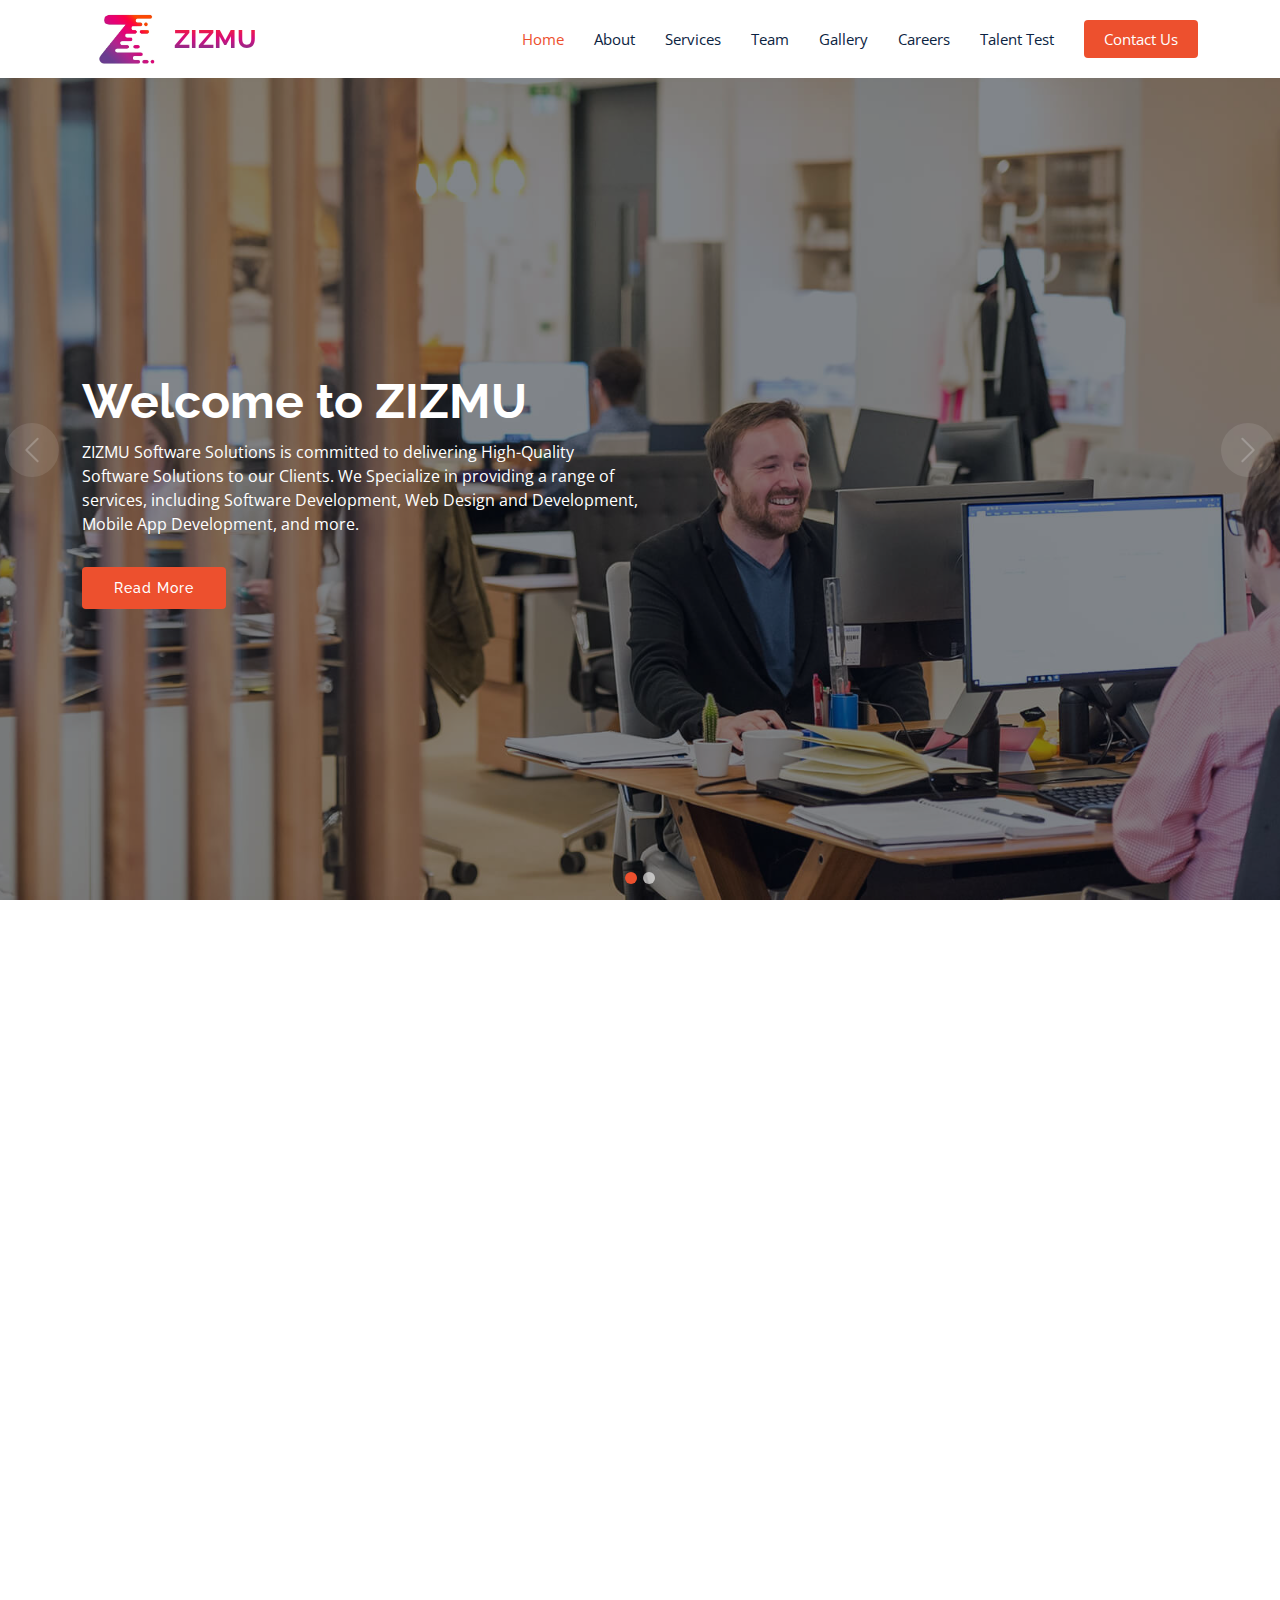
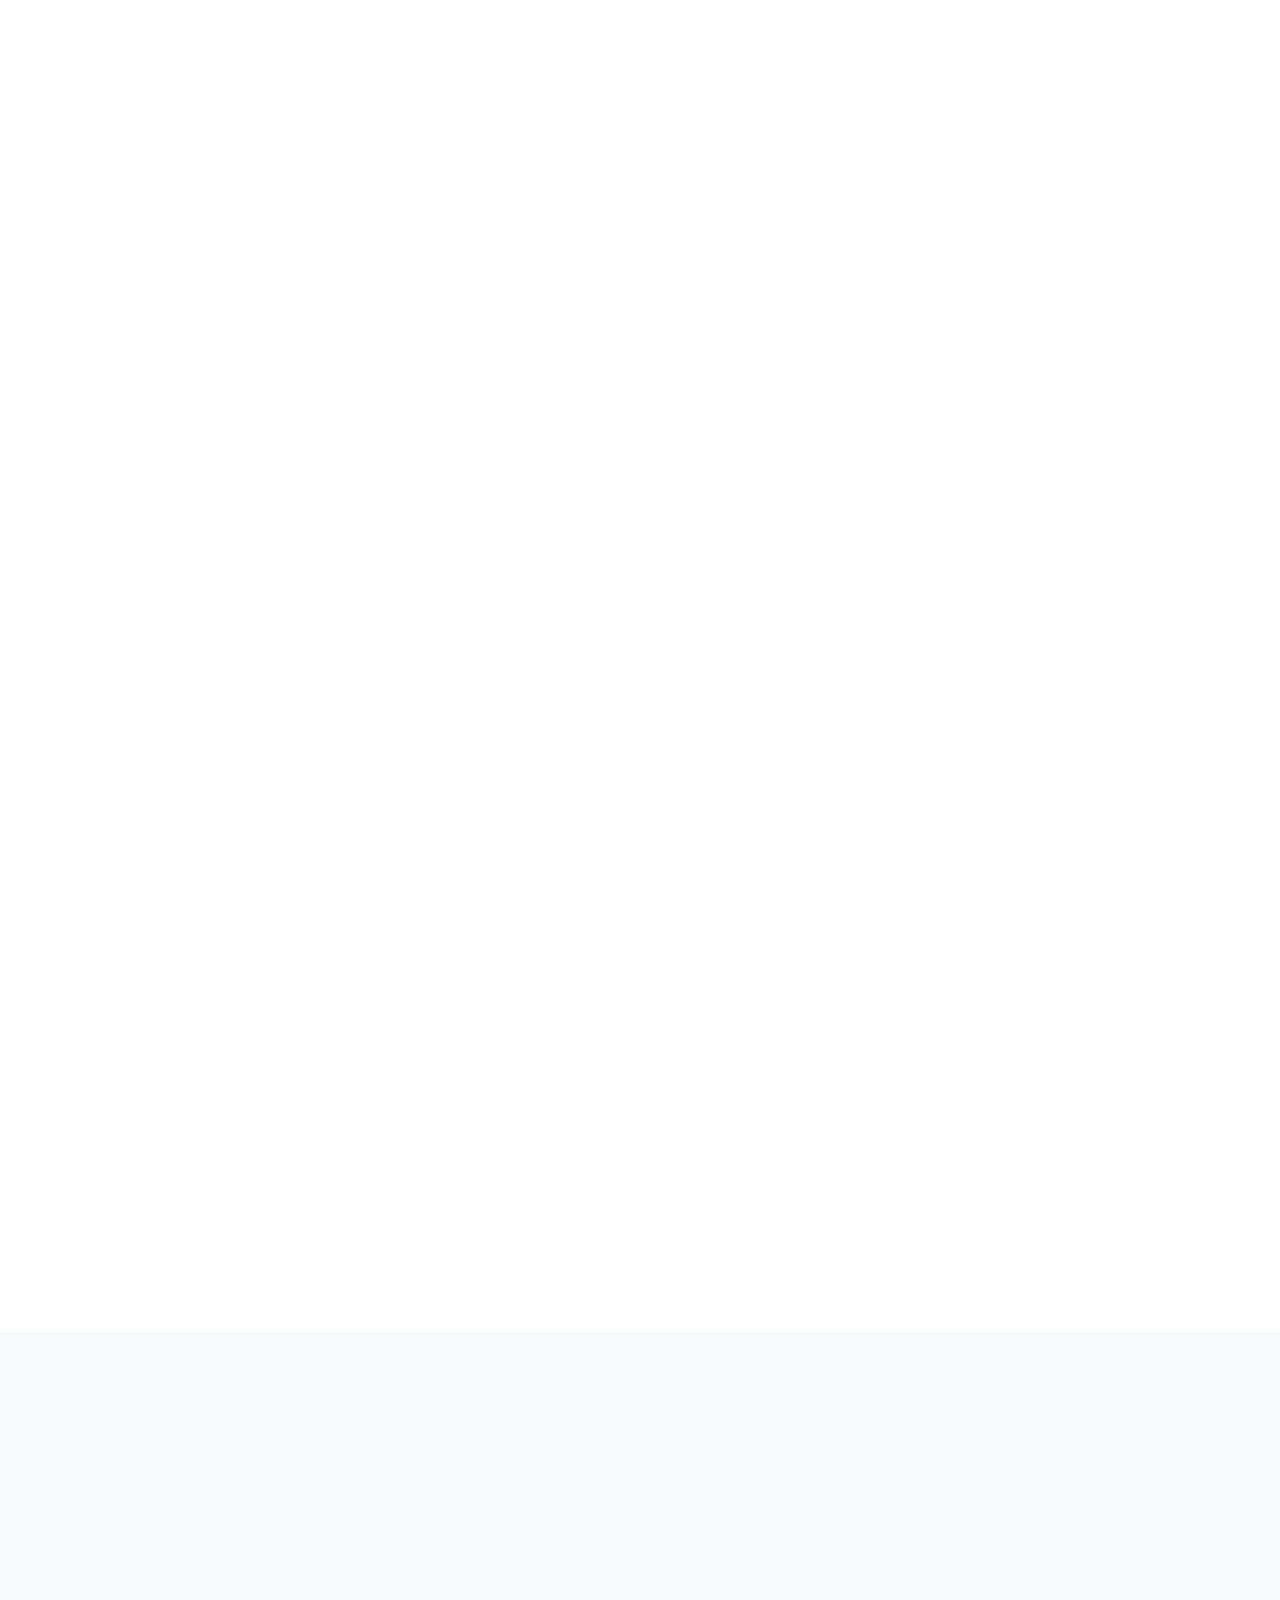
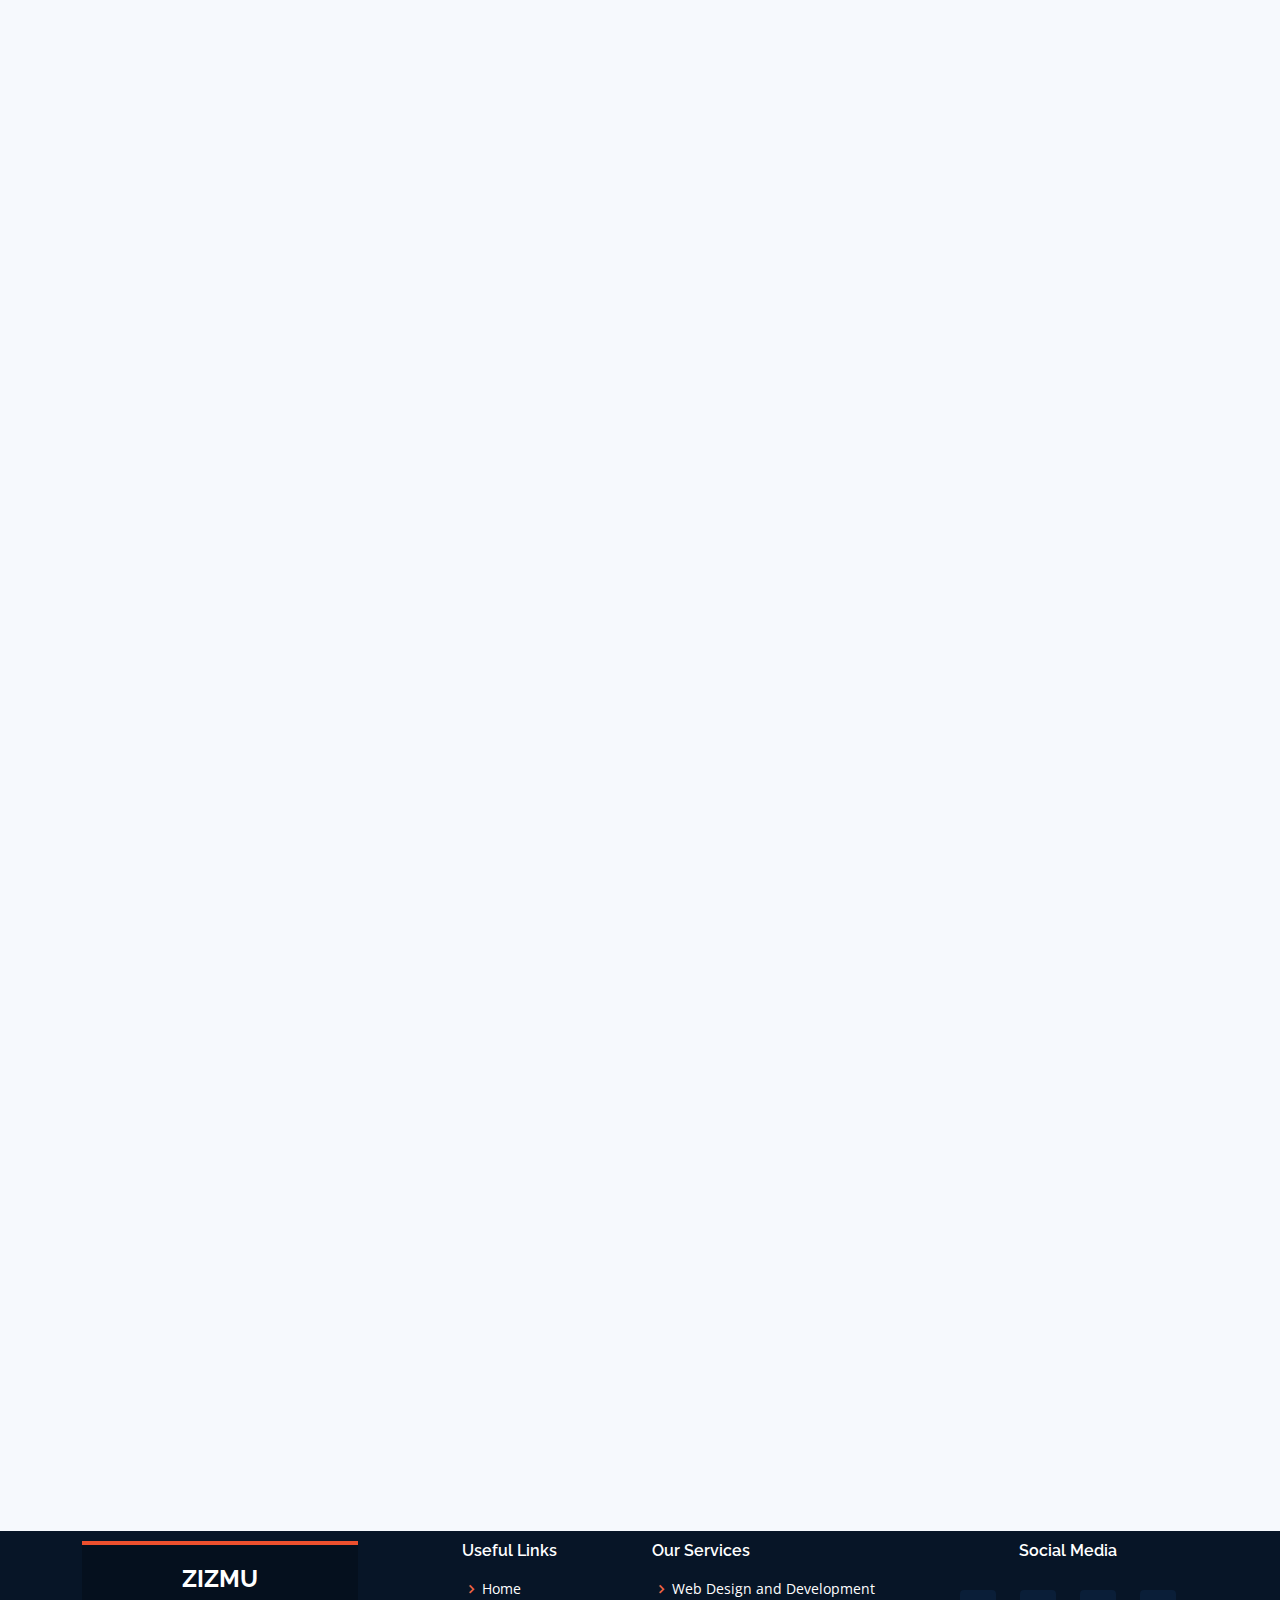
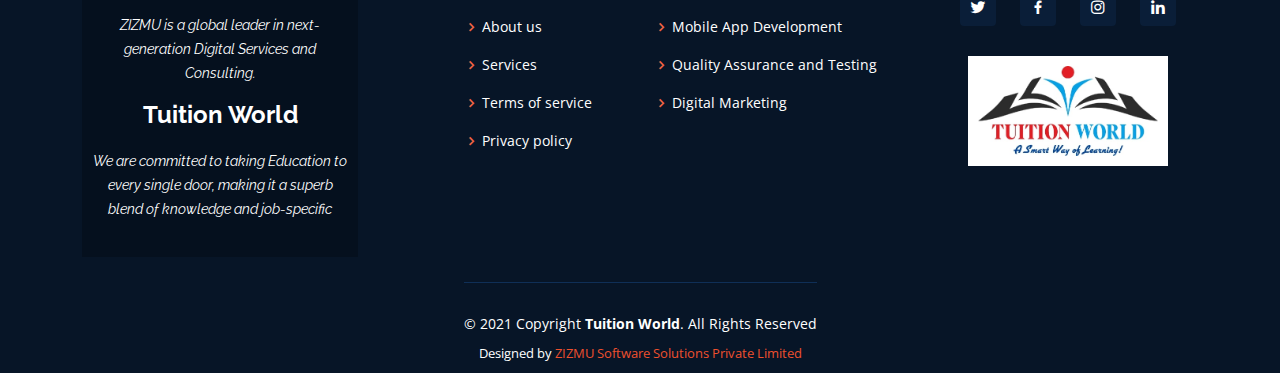
==== index.html @ a9305b0f "zizmu1" ====
<!DOCTYPE html>
<html lang="en">

<head>
  <meta charset="utf-8">
  <meta content="width=device-width, initial-scale=1.0" name="viewport">

  <title>ZIZMU Software Solutions</title>
  <meta content="" name="description">
  <meta content="" name="keywords">

  <!-- Favicons -->
  <link href="assets/img/Logo final.png" rel="icon">
  <link href="assets/img/Logo final.png" rel="apple-touch-icon">

  <!-- Google Fonts -->
  <link href="https://fonts.googleapis.com/css?family=Open+Sans:300,300i,400,400i,600,600i,700,700i|Raleway:300,300i,400,400i,500,500i,600,600i,700,700i|Poppins:300,300i,400,400i,500,500i,600,600i,700,700i" rel="stylesheet">

  <!-- Vendor CSS Files -->
  <link href="assets/vendor/animate.css/animate.min.css" rel="stylesheet">
  <link href="assets/vendor/aos/aos.css" rel="stylesheet">
  <link href="assets/vendor/bootstrap/css/bootstrap.min.css" rel="stylesheet">
  <link href="assets/vendor/bootstrap-icons/bootstrap-icons.css" rel="stylesheet">
  <link href="assets/vendor/boxicons/css/boxicons.min.css" rel="stylesheet">
  <link href="assets/vendor/glightbox/css/glightbox.min.css" rel="stylesheet">
  <link href="assets/vendor/remixicon/remixicon.css" rel="stylesheet">
  <link href="assets/vendor/swiper/swiper-bundle.min.css" rel="stylesheet">

  <!-- Template Main CSS File -->
  <link href="assets/css/style.css" rel="stylesheet">

  <!-- =======================================================
  * Template Name: Multi - v4.10.0
  * Template URL: https://bootstrapmade.com/multi-responsive-bootstrap-template/
  * Author: BootstrapMade.com
  * License: https://bootstrapmade.com/license/
  ======================================================== -->
</head>

<body>

  <!-- ======= Header ======= -->
  <header id="header" class="fixed-top">
    <div class="container d-flex align-items-center justify-content-between">

      <div class="d-flex flex-row align-items-center">
        <a href="index.html" class="logo"><img src="assets/img/Logo final.png" alt="" class="img-fluid"></a>
        <h1 class="logo"><a href="index.html">ZIZMU</a></h1>
      </div>
      <!-- Uncomment below if you prefer to use an image logo -->
      

      <nav id="navbar" class="navbar">
        <ul>
          <li><a class="nav-link scrollto active" href="#hero">Home</a></li>
          <li><a class="nav-link scrollto" href="#about">About</a></li>
          <li><a class="nav-link scrollto" href="#services">Services</a></li>
<!--          <li><a class="nav-link scrollto " href="#portfolio">Portfolio</a></li>-->
          <li><a class="nav-link scrollto" href="#team">Team</a></li>
          <li><a class="nav-link scrollto" href="gallery.html">Gallery</a></li>
          
            <!--commented drop down-->
          <!--<li class="dropdown"><a href="#"><span>Drop Down</span> <i class="bi bi-chevron-down"></i></a>
            <ul>
              <li><a href="#">Drop Down 1</a></li>
              <li class="dropdown"><a href="#"><span>Deep Drop Down</span> <i class="bi bi-chevron-right"></i></a>
                <ul>
                  <li><a href="#">Deep Drop Down 1</a></li>
                  <li><a href="#">Deep Drop Down 2</a></li>
                  <li><a href="#">Deep Drop Down 3</a></li>
                  <li><a href="#">Deep Drop Down 4</a></li>
                  <li><a href="#">Deep Drop Down 5</a></li>
                </ul>
              </li>
              <li><a href="#">Drop Down 2</a></li>
              <li><a href="#">Drop Down 3</a></li>
              <li><a href="#">Drop Down 4</a></li>
            </ul>
          </li>-->
          <li><a class="nav-link scrollto" href="careers.html" >Careers</a></li>
          <li><a class="nav-link scrollto" href="talentTest.html">Talent Test</a></li>
          <!-- <li><a class="nav-link scrollto" href="#contact">Contact</a></li> -->
          <li><a class="getstarted scrollto" href="#contact">Contact Us</a></li>
        </ul>
        <i class="bi bi-list mobile-nav-toggle"></i>
      </nav><!-- .navbar -->
      <!-- <a href="index.html" class="logo"><img src="assets/img/logoTW.png" alt="" class="img-fluid"></a> -->

    </div>
  </header><!-- End Header -->

  <!-- ======= Hero Section ======= -->
  <section id="hero">
    <div id="heroCarousel" data-bs-interval="5000" class="carousel slide carousel-fade" data-bs-ride="carousel">

      <ol class="carousel-indicators" id="hero-carousel-indicators"></ol>

      <div class="carousel-inner" role="listbox">

        <!-- Slide 1 -->
        <div class="carousel-item active" style="background-image: url(assets/img/slide/slide-1.jpg)">
          <div class="carousel-container">
            <div class="container">
              <h2 class="animate__animated animate__fadeInDown">Welcome to <span>ZIZMU</span></h2>
              <p class="animate__animated animate__fadeInUp">ZIZMU Software Solutions is committed to delivering High-Quality Software Solutions to our Clients. We Specialize in providing a range of services, including Software Development, Web Design and Development, Mobile App Development, and more.</p>
              <a href="#about" class="btn-get-started animate__animated animate__fadeInUp scrollto">Read More</a>
            </div>
          </div>
        </div>

        <!-- Slide 2 -->
        <div class="carousel-item" style="background-image: url(assets/img/slide/slide-2.jpg)">
          <div class="carousel-container">
            <div class="container">
              <h2 class="animate__animated animate__fadeInDown">
                Delivering Top-Quality Software Development Services for Your Business Needs</h2>
              <p class="animate__animated animate__fadeInUp">Our Team of Experts is Committed to Delivering Top-Quality Software Development Services that align with your Business Goals and objectives. Whether you need a Mobile app, Web Application, or Enterprise Software, We have the Expertise to deliver the Perfect Solution for your Business. Contact us today to discuss your Project!</p>
              <a href="#about" class="btn-get-started animate__animated animate__fadeInUp scrollto">Read More</a>
            </div>
          </div>
        </div>

        <!--Slide 3 
        <div class="carousel-item" style="background-image: url(assets/img/slide/slide-3.jpg)">
          <div class="carousel-container">
            <div class="container">
              <h2 class="animate__animated animate__fadeInDown">Sequi ea ut et est quaerat</h2>
              <p class="animate__animated animate__fadeInUp">Ut velit est quam dolor ad a aliquid qui aliquid. Sequi ea ut et est quaerat sequi nihil ut aliquam. Occaecati alias dolorem mollitia ut. Similique ea voluptatem. Esse doloremque accusamus repellendus deleniti vel. Minus et tempore modi architecto.</p>
              <a href="#about" class="btn-get-started animate__animated animate__fadeInUp scrollto">Read More</a>
            </div>
          </div>
        </div>-->

      </div>

      <a class="carousel-control-prev" href="#heroCarousel" role="button" data-bs-slide="prev">
        <span class="carousel-control-prev-icon bi bi-chevron-left" aria-hidden="true"></span>
      </a>

      <a class="carousel-control-next" href="#heroCarousel" role="button" data-bs-slide="next">
        <span class="carousel-control-next-icon bi bi-chevron-right" aria-hidden="true"></span>
      </a>

    </div>
  </section><!-- End Hero -->

  <main id="main">

    <!-- ======= About Section ======= -->
    <section id="about" class="about">
      <div class="container" data-aos="fade-up">

        <div class="section-title">
          <h2>About</h2>
          <p>About Us</p>
        </div>

        <div class="row content">
          <div class="col-lg-6">
            <p>
              At ZIZMU Software Solutions, we believe in Transparency and Accountability. We pride ourselves on our ability to communicate effectively with our Clients, Providing regular updates and progress reports throughout the Project lifecycle. 
            </p>
            <ul>
              <li><i class="ri-check-double-line"></i> We are committed to Delivering Projects on time and within Budget while maintaining the highest standards of quality and professionalism.</li>
              <li><i class="ri-check-double-line"></i>Our vision is to become a leading Software Solutions provider, delivering Innovative and Cutting-edge Solutions to clients around the World.</li>
              <li><i class="ri-check-double-line"></i> We are committed to positively impacting the world through our work, and we strive to build long-lasting relationships with our clients based on trust, respect, and mutual benefit.</li>
            </ul>
          </div>
          <div class="col-lg-6 pt-4 pt-lg-0">
            <p>
              As a company, we believe in putting our clients first. We take the time to understand our client's unique needs and goals and work closely with them to Develop Customized Solutions that meet their specific requirements. Our team of experienced Developers and Designers deeply understands the latest technologies and trends, and we are dedicated to staying up-to-date with the latest developments in our Industry.
            </p>
            <!-- <a href="#" class="btn-learn-more">Learn More</a> -->
          </div>
        </div>

      </div>
    </section><!-- End About Section -->

    <!-- ======= Counts Section ======= -->
    <section id="counts" class="counts">
      <div class="container" data-aos="fade-up">

        <div class="row no-gutters">

          <div class="col-lg-3 col-md-6 d-md-flex align-items-md-stretch">
            <div class="count-box">
              <i class="bi bi-emoji-smile"></i>
              <span data-purecounter-start="0" data-purecounter-end="10" data-purecounter-duration="1" class="purecounter"></span>
              <p><strong>Happy Clients</strong> </p>
              <!--<a href="#">Find out more &raquo;</a>-->
            </div>
          </div>

          <div class="col-lg-3 col-md-6 d-md-flex align-items-md-stretch">
            <div class="count-box">
              <i class="bi bi-journal-richtext"></i>
              <span data-purecounter-start="0" data-purecounter-end="20" data-purecounter-duration="1" class="purecounter"></span>
              <p><strong>Projects</strong> </p>
              <!--<a href="#">Find out more &raquo;</a>-->
            </div>
          </div>

          <div class="col-lg-3 col-md-6 d-md-flex align-items-md-stretch">
            <div class="count-box">
              <i class="bi bi-headset"></i>
              <span data-purecounter-start="0" data-purecounter-end="24" data-purecounter-duration="1" class="purecounter"></span>
              <p><strong>Hours Of Support</strong> </p>
              <!--<a href="#">Find out more &raquo;</a>-->
            </div>
          </div>

          <div class="col-lg-3 col-md-6 d-md-flex align-items-md-stretch">
            <div class="count-box">
              <i class="bi bi-people"></i>
              <span data-purecounter-start="0" data-purecounter-end="130" data-purecounter-duration="1" class="purecounter"></span>
              <p><strong>Hard Workers</strong></p>
              <!--<a href="#">Find out more &raquo;</a>-->
            </div>
          </div>

        </div>

      </div>
    </section><!-- End Counts Section -->

    <!-- ======= Why Us Section ======= -->
    <section id="why-us" class="why-us section-bg">
      <div class="container-fluid" data-aos="fade-up">

        <!--<div class="row">

          <div class="col-lg-5 align-items-stretch video-box" style='background-image: url("assets/img/why-us.jpg");' data-aos="zoom-in" data-aos-delay="100">
            <a href="https://www.youtube.com/watch?v=jDDaplaOz7Q" class="venobox play-btn mb-4" data-vbtype="video" data-autoplay="true"></a>
          </div>

          <div class="col-lg-7 d-flex flex-column justify-content-center align-items-stretch">

            <div class="content">
              <h3>Eum ipsam laborum deleniti <strong>velit pariatur architecto</strong></h3>
              <p>
                Lorem ipsum dolor sit amet, consectetur adipiscing elit, sed do eiusmod tempor incididunt ut labore et dolore magna aliqua. Duis aute irure dolor in reprehenderit
              </p>
            </div>

            <div class="accordion-list">
              <ul>
                <li>
                  <a data-bs-toggle="collapse" class="collapse" data-bs-target="#accordion-list-1"><span>01</span> Non consectetur a erat nam at lectus urna duis? <i class="bx bx-chevron-down icon-show"></i><i class="bx bx-chevron-up icon-close"></i></a>
                  <div id="accordion-list-1" class="collapse show" data-bs-parent=".accordion-list">
                    <p>
                      Feugiat pretium nibh ipsum consequat. Tempus iaculis urna id volutpat lacus laoreet non curabitur gravida. Venenatis lectus magna fringilla urna porttitor rhoncus dolor purus non.
                    </p>
                  </div>
                </li>

                <li>
                  <a data-bs-toggle="collapse" data-bs-target="#accordion-list-2" class="collapsed"><span>02</span> Feugiat scelerisque varius morbi enim nunc? <i class="bx bx-chevron-down icon-show"></i><i class="bx bx-chevron-up icon-close"></i></a>
                  <div id="accordion-list-2" class="collapse" data-bs-parent=".accordion-list">
                    <p>
                      Dolor sit amet consectetur adipiscing elit pellentesque habitant morbi. Id interdum velit laoreet id donec ultrices. Fringilla phasellus faucibus scelerisque eleifend donec pretium. Est pellentesque elit ullamcorper dignissim. Mauris ultrices eros in cursus turpis massa tincidunt dui.
                    </p>
                  </div>
                </li>

                <li>
                  <a data-bs-toggle="collapse" data-bs-target="#accordion-list-3" class="collapsed"><span>03</span> Dolor sit amet consectetur adipiscing elit? <i class="bx bx-chevron-down icon-show"></i><i class="bx bx-chevron-up icon-close"></i></a>
                  <div id="accordion-list-3" class="collapse" data-bs-parent=".accordion-list">
                    <p>
                      Eleifend mi in nulla posuere sollicitudin aliquam ultrices sagittis orci. Faucibus pulvinar elementum integer enim. Sem nulla pharetra diam sit amet nisl suscipit. Rutrum tellus pellentesque eu tincidunt. Lectus urna duis convallis convallis tellus. Urna molestie at elementum eu facilisis sed odio morbi quis
                    </p>
                  </div>
                </li>

              </ul>
            </div>

          </div>

        </div>-->

      </div>
    </section><!-- End Why Us Section -->

    <!-- ======= Services Section ======= -->
    <section id="services" class="services">
      <div class="container" data-aos="fade-up">

        <div class="section-title">
          <h2>Services</h2>
          <p>Check our Services</p>
        </div>

        <div class="row">
          <div class="col-lg-4 col-md-6 d-flex align-items-stretch" data-aos="zoom-in" data-aos-delay="100">
            <div class="icon-box">
              <div class="icon"><i class="bx bxl-dribbble"></i></div>
              <h4><a href="">Software Development</a></h4>
              <p>We specialize in Developing custom Software Solutions that meet the unique needs of our clients. Our team of experienced Developers has a deep understanding of the latest technologies and trends, and we are dedicated to delivering solutions that are innovative, scalable, and secure.</p>
            </div>
          </div>

          <div class="col-lg-4 col-md-6 d-flex align-items-stretch mt-4 mt-md-0" data-aos="zoom-in" data-aos-delay="200">
            <div class="icon-box">
              <div class="icon"><i class="bx bx-file"></i></div>
              <h4><a href="">Web Design and Development</a></h4>
              <p>We offer a range of Web Design and Development services to help our clients create an effective online presence. From Designing and Developing responsive websites to creating customized Web applications, we have the expertise and experience to deliver high-quality solutions.</p>
            </div>
          </div>

          <div class="col-lg-4 col-md-6 d-flex align-items-stretch mt-4 mt-lg-0" data-aos="zoom-in" data-aos-delay="300">
            <div class="icon-box">
              <div class="icon"><i class="bx bx-tachometer"></i></div>
              <h4><a href="">Mobile App Development</a></h4>
              <p>We Develop Mobile Apps for iOS and Android platforms, helping our clients reach their customers on the go. Our team deeply understands Mobile App Design and Development, and we use the latest tools and technologies to deliver high-quality solutions.</p>
            </div>
          </div>

          <div class="col-lg-4 col-md-6 d-flex align-items-stretch mt-4" data-aos="zoom-in" data-aos-delay="100">
            <div class="icon-box">
              <div class="icon"><i class="bx bx-world"></i></div>
              <h4><a href="">Quality Assurance and Testing</a></h4>
              <p>We offer a range of Quality Assurance and Testing services to ensure that our client's Software Solutions are of the highest quality. Our team of QA professionals has a deep understanding of Industry standards and best practices, and we use the latest tools and technologies to deliver reliable and effective Testing services.</p>
            </div>
          </div>

          <div class="col-lg-4 col-md-6 d-flex align-items-stretch mt-4" data-aos="zoom-in" data-aos-delay="200">
            <div class="icon-box">
              <div class="icon"><i class="bx bx-slideshow"></i></div>
              <h4><a href="">Maintenance and Support</a></h4>
              <p>We provide ongoing Maintenance and Support Services to ensure that our client's Software Solutions remain up-to-date and secure. We offer a range of Maintenance and Support packages to meet the unique needs of our clients, and we are dedicated to providing responsive and effective support.</p>
            </div>
          </div>

          <div class="col-lg-4 col-md-6 d-flex align-items-stretch mt-4" data-aos="zoom-in" data-aos-delay="300">
            <div class="icon-box">
              <div class="icon"><i class="bx bx-arch"></i></div>
              <h4><a href="">Digital Marketing</a></h4>
              <p>We provide a range of Digital Marketing Services, including search engine optimization (SEO), Social Media Marketing, and Email Marketing. Our team deeply understands the latest Digital Marketing trends and best practices, and we help our clients build a strong online presence and effectively reach their target audience.</p>
            </div>
          </div>

        </div>

      </div>
    </section><!-- End Services Section -->

    <!-- ======= Testimonials Section ======= -->
    <section id="testimonials" class="testimonials section-bg">
      <div class="container" data-aos="fade-up">

        <div class="section-title">
          <h2>Testimonials</h2>
          <p>Testimonials</p>
        </div>

        <div class="testimonials-slider swiper" data-aos="fade-up" data-aos-delay="100">
          <div class="swiper-wrapper">

            <div class="swiper-slide">
              <div class="testimonial-wrap">
                <div class="testimonial-item">
                  <img src="assets/img/avtarrrEmpty.jpg" class="testimonial-img" alt="">
                  <h3>Josef</h3>
                  <h4>Ceo &amp; Founder</h4>
                  <p>
                    <i class="bx bxs-quote-alt-left quote-icon-left"></i>
                    ZIZMU Software Solutions has been an excellent partner in Developing our e-commerce website. Their team was highly responsive and communicative throughout the project, and they delivered a solution that met all of our requirements. We are very pleased with the quality of their work and the level of professionalism they demonstrated
                    <i class="bx bxs-quote-alt-right quote-icon-right"></i>
                  </p>
                </div>
              </div>
            </div><!-- End testimonial item -->

            <div class="swiper-slide">
              <div class="testimonial-wrap">
                <div class="testimonial-item">
                  <img src="assets/img/avtarrrEmpty.jpg" class="testimonial-img" alt="">
                  <h3>Hari Krishna</h3>
                  <h4>Designer</h4>
                  <p>
                    <i class="bx bxs-quote-alt-left quote-icon-left"></i>
                    "The team at ZIZMU Software Solutions is highly knowledgeable and professional. They were able to quickly understand our unique needs and requirements, and they delivered a customized Software Solution that exceeded our expectations. We are very satisfied with their work and look forward to continuing our partnership with them."
                    <i class="bx bxs-quote-alt-right quote-icon-right"></i>
                  </p>
                </div>
              </div>
            </div><!-- End testimonial item -->

            <div class="swiper-slide">
              <div class="testimonial-wrap">
                <div class="testimonial-item">
                  <img src="assets/img/avtarLady.jpg" class="testimonial-img" alt="">
                  <h3>Poojitha</h3>
                  <h4>Store Owner</h4>
                  <p>
                    <i class="bx bxs-quote-alt-left quote-icon-left"></i>
                    ZIZMU Software Solutions provided us with exceptional Web Development Services. Their team was highly skilled and dedicated to delivering a high-quality solution. They went above and beyond to ensure that our website was responsive, user-friendly, and met all of our requirements. We highly recommend their services.
                    <i class="bx bxs-quote-alt-right quote-icon-right"></i>
                  </p>
                </div>
              </div>
            </div><!-- End testimonial item -->

            <div class="swiper-slide">
              <div class="testimonial-wrap">
                <div class="testimonial-item">
                  <img src="assets/img/avtarrrEmpty.jpg" class="testimonial-img" alt="">
                  <h3>Akash Reddy</h3>
                  <h4>Freelancer</h4>
                  <p>
                    <i class="bx bxs-quote-alt-left quote-icon-left"></i>
                    ZIZMU Software Solutions has been our go-to partner for Software Development for several years. They have a deep understanding of the latest Technologies and trends, and their team is always able to deliver solutions that are Innovative and effective. We highly recommend their services.
                    <i class="bx bxs-quote-alt-right quote-icon-right"></i>
                  </p>
                </div>
              </div>
            </div><!-- End testimonial item -->

            <div class="swiper-slide">
              <div class="testimonial-wrap">
                <div class="testimonial-item">
                  <img src="assets/img/avtarLady.jpg" class="testimonial-img" alt="">
                  <h3>Mounika</h3>
                  <h4>Entrepreneur</h4>
                  <p>
                    <i class="bx bxs-quote-alt-left quote-icon-left"></i>
                    "We hired ZIZMU Software Solutions to Develop a custom Mobile Application for our business, and we were extremely impressed with their work. Their team was highly skilled and knowledgeable, and they delivered a solution that met all of our needs. We highly recommend their services." 
                    <i class="bx bxs-quote-alt-right quote-icon-right"></i>
                  </p>
                </div>
              </div>
            </div><!-- End testimonial item -->

          </div>
          <div class="swiper-pagination"></div>
        </div>

      </div>
    </section><!-- End Testimonials Section -->

    

    <!-- ======= Portfolio Section ======= -->
   <!-- <section id="portfolio" class="portfolio">
      <div class="container" data-aos="fade-up">

        <div class="section-title">
          <h2>Portfolio</h2>
          <p>Check our Portfolio</p>
        </div>

        <div class="row" data-aos="fade-up" data-aos-delay="100">
          <div class="col-lg-12 d-flex justify-content-center">
            <ul id="portfolio-flters">
              <li data-filter="*" class="filter-active">All</li>
              <li data-filter=".filter-app">App</li>
              <li data-filter=".filter-card">Card</li>
              <li data-filter=".filter-web">Web</li>
            </ul>
          </div>
        </div>

        <div class="row portfolio-container" data-aos="fade-up" data-aos-delay="200">

          <div class="col-lg-4 col-md-6 portfolio-item filter-app">
            <img src="assets/img/portfolio/portfolio-1.jpg" class="img-fluid" alt="">
            <div class="portfolio-info">
              <h4>App 1</h4>
              <p>App</p>
              <a href="assets/img/portfolio/portfolio-1.jpg" data-gallery="portfolioGallery" class="portfolio-lightbox preview-link" title="App 1"><i class="bx bx-plus"></i></a>
              <a href="portfolio-details.html" class="details-link" title="More Details"><i class="bx bx-link"></i></a>
            </div>
          </div>

          <div class="col-lg-4 col-md-6 portfolio-item filter-web">
            <img src="assets/img/portfolio/portfolio-2.jpg" class="img-fluid" alt="">
            <div class="portfolio-info">
              <h4>Web 3</h4>
              <p>Web</p>
              <a href="assets/img/portfolio/portfolio-2.jpg" data-gallery="portfolioGallery" class="portfolio-lightbox preview-link" title="Web 3"><i class="bx bx-plus"></i></a>
              <a href="portfolio-details.html" class="details-link" title="More Details"><i class="bx bx-link"></i></a>
            </div>
          </div>

          <div class="col-lg-4 col-md-6 portfolio-item filter-app">
            <img src="assets/img/portfolio/portfolio-3.jpg" class="img-fluid" alt="">
            <div class="portfolio-info">
              <h4>App 2</h4>
              <p>App</p>
              <a href="assets/img/portfolio/portfolio-3.jpg" data-gallery="portfolioGallery" class="portfolio-lightbox preview-link" title="App 2"><i class="bx bx-plus"></i></a>
              <a href="portfolio-details.html" class="details-link" title="More Details"><i class="bx bx-link"></i></a>
            </div>
          </div>

          <div class="col-lg-4 col-md-6 portfolio-item filter-card">
            <img src="assets/img/portfolio/portfolio-4.jpg" class="img-fluid" alt="">
            <div class="portfolio-info">
              <h4>Card 2</h4>
              <p>Card</p>
              <a href="assets/img/portfolio/portfolio-4.jpg" data-gallery="portfolioGallery" class="portfolio-lightbox preview-link" title="Card 2"><i class="bx bx-plus"></i></a>
              <a href="portfolio-details.html" class="details-link" title="More Details"><i class="bx bx-link"></i></a>
            </div>
          </div>

          <div class="col-lg-4 col-md-6 portfolio-item filter-web">
            <img src="assets/img/portfolio/portfolio-5.jpg" class="img-fluid" alt="">
            <div class="portfolio-info">
              <h4>Web 2</h4>
              <p>Web</p>
              <a href="assets/img/portfolio/portfolio-5.jpg" data-gallery="portfolioGallery" class="portfolio-lightbox preview-link" title="Web 2"><i class="bx bx-plus"></i></a>
              <a href="portfolio-details.html" class="details-link" title="More Details"><i class="bx bx-link"></i></a>
            </div>
          </div>

          <div class="col-lg-4 col-md-6 portfolio-item filter-app">
            <img src="assets/img/portfolio/portfolio-6.jpg" class="img-fluid" alt="">
            <div class="portfolio-info">
              <h4>App 3</h4>
              <p>App</p>
              <a href="assets/img/portfolio/portfolio-6.jpg" data-gallery="portfolioGallery" class="portfolio-lightbox preview-link" title="App 3"><i class="bx bx-plus"></i></a>
              <a href="portfolio-details.html" class="details-link" title="More Details"><i class="bx bx-link"></i></a>
            </div>
          </div>

          <div class="col-lg-4 col-md-6 portfolio-item filter-card">
            <img src="assets/img/portfolio/portfolio-7.jpg" class="img-fluid" alt="">
            <div class="portfolio-info">
              <h4>Card 1</h4>
              <p>Card</p>
              <a href="assets/img/portfolio/portfolio-7.jpg" data-gallery="portfolioGallery" class="portfolio-lightbox preview-link" title="Card 1"><i class="bx bx-plus"></i></a>
              <a href="portfolio-details.html" class="details-link" title="More Details"><i class="bx bx-link"></i></a>
            </div>
          </div>

          <div class="col-lg-4 col-md-6 portfolio-item filter-card">
            <img src="assets/img/portfolio/portfolio-8.jpg" class="img-fluid" alt="">
            <div class="portfolio-info">
              <h4>Card 3</h4>
              <p>Card</p>
              <a href="assets/img/portfolio/portfolio-8.jpg" data-gallery="portfolioGallery" class="portfolio-lightbox preview-link" title="Card 3"><i class="bx bx-plus"></i></a>
              <a href="portfolio-details.html" class="details-link" title="More Details"><i class="bx bx-link"></i></a>
            </div>
          </div>

          <div class="col-lg-4 col-md-6 portfolio-item filter-web">
            <img src="assets/img/portfolio/portfolio-9.jpg" class="img-fluid" alt="">
            <div class="portfolio-info">
              <h4>Web 3</h4>
              <p>Web</p>
              <a href="assets/img/portfolio/portfolio-9.jpg" data-gallery="portfolioGallery" class="portfolio-lightbox preview-link" title="Web 3"><i class="bx bx-plus"></i></a>
              <a href="portfolio-details.html" class="details-link" title="More Details"><i class="bx bx-link"></i></a>
            </div>
          </div>

        </div>

      </div>
    </section> -->
    <!-- End Portfolio Section -->

    <!-- ======= Team Section ======= -->
    <section id="team" class="team section-bg">
      <div class="container" data-aos="fade-up">

        <div class="section-title">
          <h2>Team</h2>
          <p>Check our Team</p>
        </div>

        <div class="d-flex flex-row justify-content-around">

          <div class="col-xl-3 col-lg-4 col-md-6">
            <div class="member" data-aos="zoom-in" data-aos-delay="100">
              <img src="assets/img/raj .jpg" class="img-fluid" alt="">
              <div class="member-info">
                <div class="member-info-content">
                  <h4>Bhagyaraj Daroju</h4>
                  <span>Chief Executive Officer</span>
                </div>
                <div class="social">
                  <a href=""><i class="bi bi-twitter"></i></a>
                  <a href=""><i class="bi bi-facebook"></i></a>
                  <a href=""><i class="bi bi-instagram"></i></a>
                  <a href=""><i class="bi bi-linkedin"></i></a>
                </div>
              </div>
            </div>
          </div>

          <div class="col-xl-3 col-lg-4 col-md-6" data-wow-delay="0.1s">
            <div class="member" data-aos="zoom-in" data-aos-delay="200">
              <img src="assets/img/krishnaja.jpg" class="img-fluid" alt="">
              <div class="member-info">
                <div class="member-info-content">
                  <h4>krishnaja</h4>
                  <span>Human Resource</span>
                </div>
                <div class="social">
                  <a href=""><i class="bi bi-twitter"></i></a>
                  <a href=""><i class="bi bi-facebook"></i></a>
                  <a href=""><i class="bi bi-instagram"></i></a>
                  <a href=""><i class="bi bi-linkedin"></i></a>
                </div>
              </div>
            </div>
          </div>

          <!-- <div class="col-xl-3 col-lg-4 col-md-6" data-wow-delay="0.2s">
            <div class="member" data-aos="zoom-in" data-aos-delay="300">
              <img src="assets/img/Lakpathi_515x519.jpg" class="img-fluid" alt="">
              <div class="member-info">
                <div class="member-info-content">
                  <h4>Lakpathi Banothu</h4>
                  <span>CTO</span>
                </div>
                <div class="social">
                  <a href=""><i class="bi bi-twitter"></i></a>
                  <a href=""><i class="bi bi-facebook"></i></a>
                  <a href=""><i class="bi bi-instagram"></i></a>
                  <a href=""><i class="bi bi-linkedin"></i></a>
                </div>
              </div>
            </div>
          </div>

          <div class="col-xl-3 col-lg-4 col-md-6" data-wow-delay="0.3s">
            <div class="member" data-aos="zoom-in" data-aos-delay="400">
              <img src="assets/img/SaiKiran3.jpg" class="img-fluid" alt="">
              <div class="member-info">
                <div class="member-info-content">
                  <h4>T. Sai Kiran</h4>
                  <span>Marketing</span>
                </div>
                <div class="social">
                  <a href=""><i class="bi bi-twitter"></i></a>
                  <a href=""><i class="bi bi-facebook"></i></a>
                  <a href=""><i class="bi bi-instagram"></i></a>
                  <a href=""><i class="bi bi-linkedin"></i></a>
                </div>
              </div>
            </div>
          </div> -->

        </div>

      </div>
    </section><!-- End Team Section -->

    <!-- ======= Careers Section ======= -->

    
    <!--<section id="pricing" class="pricing">
      <div class="container" data-aos="fade-up">

        <div class="section-title">
          <h2>Pricing</h2>
          <p>Our Competing Prices</p>
        </div>

        <div class="row align-items-center">

          <div class="col-lg-4">
            <div class="box" data-aos="zoom-in" data-aos-delay="100">
              <h3>Free</h3>
              <h4>$0<span>per month</span></h4>
              <ul>
                <li><i class="bx bx-check"></i> Quam adipiscing vitae proin</li>
                <li><i class="bx bx-check"></i> Nec feugiat nisl pretium</li>
                <li><i class="bx bx-check"></i> Nulla at volutpat diam uteera</li>
                <li class="na"><i class="bx bx-x"></i> <span>Pharetra massa massa ultricies</span></li>
                <li class="na"><i class="bx bx-x"></i> <span>Massa ultricies mi quis hendrerit</span></li>
              </ul>
              <a href="#" class="get-started-btn">Get Started</a>
            </div>
          </div>

          <div class="col-lg-4">
            <div class="box featured" data-aos="zoom-in" data-aos-delay="100">
              <h3>Business</h3>
              <h4>$29<span>per month</span></h4>
              <ul>
                <li><i class="bx bx-check"></i> Quam adipiscing vitae proin</li>
                <li><i class="bx bx-check"></i> Nec feugiat nisl pretium</li>
                <li><i class="bx bx-check"></i> Nulla at volutpat diam uteera</li>
                <li><i class="bx bx-check"></i> Pharetra massa massa ultricies</li>
                <li><i class="bx bx-check"></i> Massa ultricies mi quis hendrerit</li>
              </ul>
              <a href="#" class="get-started-btn">Get Started</a>
            </div>
          </div>

          <div class="col-lg-4">
            <div class="box" data-aos="zoom-in" data-aos-delay="100">
              <h3>Developer</h3>
              <h4>$49<span>per month</span></h4>
              <ul>
                <li><i class="bx bx-check"></i> Quam adipiscing vitae proin</li>
                <li><i class="bx bx-check"></i> Nec feugiat nisl pretium</li>
                <li><i class="bx bx-check"></i> Nulla at volutpat diam uteera</li>
                <li><i class="bx bx-check"></i> Pharetra massa massa ultricies</li>
                <li><i class="bx bx-check"></i> Massa ultricies mi quis hendrerit</li>
              </ul>
              <a href="#" class="get-started-btn">Get Started</a>
            </div>
          </div>

        </div>

      </div>
    </section> End Pricing Section -->

    <!-- ======= Frequently Asked Questions Section ======= -->
    <!--<section id="faq" class="faq">
      <div class="container" data-aos="fade-up">

        <div class="section-title">
          <h2>F.A.Q</h2>
          <p>Frequently Asked Questions</p>
        </div>

        <div class="row faq-item d-flex align-items-stretch" data-aos="fade-up" data-aos-delay="100">
          <div class="col-lg-5">
            <i class="bx bx-help-circle"></i>
            <h4>Non consectetur a erat nam at lectus urna duis?</h4>
          </div>
          <div class="col-lg-7">
            <p>
              Feugiat pretium nibh ipsum consequat. Tempus iaculis urna id volutpat lacus laoreet non curabitur gravida. Venenatis lectus magna fringilla urna porttitor rhoncus dolor purus non.
            </p>
          </div>
        </div><!-- End F.A.Q Item-->

        <!--<div class="row faq-item d-flex align-items-stretch" data-aos="fade-up" data-aos-delay="200">
          <div class="col-lg-5">
            <i class="bx bx-help-circle"></i>
            <h4>Feugiat scelerisque varius morbi enim nunc faucibus a pellentesque?</h4>
          </div>
          <div class="col-lg-7">
            <p>
              Dolor sit amet consectetur adipiscing elit pellentesque habitant morbi. Id interdum velit laoreet id donec ultrices. Fringilla phasellus faucibus scelerisque eleifend donec pretium. Est pellentesque elit ullamcorper dignissim.
            </p>
          </div>
        </div><!-- End F.A.Q Item-->

        <!--<div class="row faq-item d-flex align-items-stretch" data-aos="fade-up" data-aos-delay="300">
          <div class="col-lg-5">
            <i class="bx bx-help-circle"></i>
            <h4>Dolor sit amet consectetur adipiscing elit pellentesque habitant morbi?</h4>
          </div>
          <div class="col-lg-7">
            <p>
              Eleifend mi in nulla posuere sollicitudin aliquam ultrices sagittis orci. Faucibus pulvinar elementum integer enim. Sem nulla pharetra diam sit amet nisl suscipit. Rutrum tellus pellentesque eu tincidunt. Lectus urna duis convallis convallis tellus.
            </p>
          </div>
        </div><!-- End F.A.Q Item-->

        <!--<div class="row faq-item d-flex align-items-stretch" data-aos="fade-up" data-aos-delay="400">
          <div class="col-lg-5">
            <i class="bx bx-help-circle"></i>
            <h4>Ac odio tempor orci dapibus. Aliquam eleifend mi in nulla?</h4>
          </div>
          <div class="col-lg-7">
            <p>
              Aperiam itaque sit optio et deleniti eos nihil quidem cumque. Voluptas dolorum accusantium sunt sit enim. Provident consequuntur quam aut reiciendis qui rerum dolorem sit odio. Repellat assumenda soluta sunt pariatur error doloribus fuga.
            </p>
          </div>
        </div><!-- End F.A.Q Item-->

        <!--<div class="row faq-item d-flex align-items-stretch" data-aos="fade-up" data-aos-delay="500">
          <div class="col-lg-5">
            <i class="bx bx-help-circle"></i>
            <h4>Tempus quam pellentesque nec nam aliquam sem et tortor consequat?</h4>
          </div>
          <div class="col-lg-7">
            <p>
              Molestie a iaculis at erat pellentesque adipiscing commodo. Dignissim suspendisse in est ante in. Nunc vel risus commodo viverra maecenas accumsan. Sit amet nisl suscipit adipiscing bibendum est. Purus gravida quis blandit turpis cursus in
            </p>
          </div>
        </div><!-- End F.A.Q Item-->

      </div>
    </section><!-- End Frequently Asked Questions Section -->

    <!-- ======= Contact Section ======= -->
    <section id="contact" class="contact section-bg">
      <div class="container" data-aos="fade-up">

        <div class="section-title">
          <h2>Contact</h2>
          <p>Contact Us</p>
        </div>

        <div class="row">

          <div class="col-lg-6">

            <div class="row">
              <div class="col-md-12">
                <div class="info-box">
                  <a href="https://goo.gl/maps/AcTn9wXGdtEPEQrJA" target="_blank"><i class="bx bx-map"></i></a>
                  <h3>Our Address</h3>
                  <p> FK Group of Companies , Plot no:27,Rao & Raju Colony,Opp Park Hayath Hotel Lane, Venkat Nagar,Road no:2 Banjara Hills,Hyderabad,Telangana-500034</p>
                </div>
              </div>
              <div class="col-md-6">
                <div class="info-box mt-4">
					<a href="mailto:info@ZIZMU.co.in" target="_blank"><i class="bx bx-envelope"></i></a>
                  <h3>Email Us</h3>
                  <p>info@zizmu.in</p>
                </div>
              </div>
              <div class="col-md-6">
                <div class="info-box mt-4">
					<a href="tel:7337326804"> <i class="bx bx-phone-call"></i></a>
                  <h3>Call Us</h3>
                  <p>+91 7337326804</p>
                </div>
              </div>
            </div>

          </div>

          <div class="col-lg-6">
            <form onsubmit="sendEmail(); reset(); return false" class="php-email-form">
              <div class="row">
                <div class="col-md-6 form-group">
                  <input type="text" name="name" class="form-control" id="name" placeholder="Your Name" required>
                </div>
                <div class="col-md-6 form-group mt-3 mt-md-0">
                  <input type="email" class="form-control" name="email" id="email" placeholder="Your Email" required>
                </div>
              </div>
              <div class="form-group mt-3">
                <input type="text" class="form-control" name="subject" id="subject" placeholder="Subject" required>
              </div>
              <div class="form-group mt-3">
                <textarea class="form-control" id="message" name="message" rows="5" placeholder="Message" required></textarea>
              </div>
              <!-- <div class="my-3">
                <div class="loading">Loading</div>
                <div class="error-message"></div>
                <div class="sent-message">Your message has been sent. Thank you!</div>
              </div> -->
              <div class="text-center mt-3"><button type="submit">Send Message</button></div>
            </form>
          </div>

        </div>

      </div>
    </section><!-- End Contact Section -->

  </main><!-- End #main -->

  <!-- ======= Footer ======= -->
  <footer id="footer">
    <div class="footer-top">
      <div class="container">
        <div class="row">

          <div class="col-lg-4 col-md-6">
            <div class="footer-info mr-5">
              <h3>ZIZMU</h3>
              <p class="pb-3"><em>ZIZMU is a global leader in next-generation Digital Services and Consulting.</em></p>
              <h3>Tuition World</h3>
              <p class="pb-3"><em>We are committed to taking Education to every single door, making it a superb blend of knowledge and job-specific</em></p>

              <!-- <p>
                FK Constructions Builders and Developers , Plot no:27,Rao & Raju Colony,<br>
                Opp Park Hayath Hotel Lane,
                Venkat Nagar,Road no:2 Banjara Hills,Hyderabad,Telangana-500034<br><br>
                <strong>Phone:</strong>+91 7337326804/7702288603<br>
                <strong>Email:</strong>hr@ZIZMU.in/info@tuitionworld.co.in<br>
              </p> -->
              <!-- <div class="social-links mt-3">
                <a target="_blank" href="https://twitter.com/krishnaja_reddy?t=0VWfQdmE9bd6Aqf3W6dO0Q&s=03" class="twitter"><i class="bx bxl-twitter"></i></a>
                <a target="_blank"  href="https://www.facebook.com/tuitionworld1/" class="facebook"><i class="bx bxl-facebook"></i></a>
                <a target="_blank"  href="https://www.instagram.com/tuition_world_india/?hl=en" class="instagram"><i class="bx bxl-instagram"></i></a>
                 <a href="" class="google-plus"><i class="bx bxl-skype"></i></a>
                <a target="_blank"  href="https://www.linkedin.com/company/tuition-world/mycompany/" class="linkedin"><i class="bx bxl-linkedin"></i></a>
              </div> -->
            </div>
          </div>

          <div class="col-lg-2 col-md-6 ml-3 footer-links">
            <h4 class="mb-2">Useful Links</h4>
            <ul>
              <li><i class="bx bx-chevron-right"></i> <a href="#hero">Home</a></li>
              <li><i class="bx bx-chevron-right"></i> <a href="#about">About us</a></li>
              <li><i class="bx bx-chevron-right"></i> <a href="#services">Services</a></li>
              <li><i class="bx bx-chevron-right"></i> <a href="#hero">Terms of service</a></li>
              <li><i class="bx bx-chevron-right"></i> <a href="#hero">Privacy policy</a></li>
            </ul>
          </div>
          

          <div class="col-lg-3 col-md-6 mr-3 footer-links">
            <h4 class="mb-2">Our Services</h4>
            <ul>
              <li><i class="bx bx-chevron-right"></i> <a href="#services">Web Design and Development</a></li>
              <li><i class="bx bx-chevron-right"></i> <a href="#services">Mobile App Development</a></li>
              <li><i class="bx bx-chevron-right"></i> <a href="#services">Quality Assurance and Testing</a></li>
              <li><i class="bx bx-chevron-right"></i> <a href="#services">Digital Marketing</a></li>
              <!-- <li><i class="bx bx-chevron-right"></i> <a href="#">Finance</a></li> -->
            </ul>
          </div>

          <div class="col-lg-3 social-links">
            <h4 class="mb-2">Social Media</h4>
            <!-- <a href="index.html" class="logo"><img src="assets/img/logoTW.png" alt="" class="img-fluid"></a>
             -->
            
            <div>
              <a target="_blank" href="https://twitter.com/krishnaja_reddy?t=0VWfQdmE9bd6Aqf3W6dO0Q&s=03" class="twitter"><i class="bx bxl-twitter"></i></a>
              <a target="_blank"  href="https://www.facebook.com/tuitionworld1/" class="facebook"><i class="bx bxl-facebook"></i></a>
              <a target="_blank"  href="https://www.instagram.com/tuition_world_india/?hl=en" class="instagram"><i class="bx bxl-instagram"></i></a>
              <!-- <a href="" class="google-plus"><i class="bx bxl-skype"></i></a> -->
              <a target="_blank"  href="https://www.linkedin.com/company/tuition-world/mycompany/" class="linkedin"><i class="bx bxl-linkedin"></i></a>
            </div>
            <img class="imagefotter" src="assets/img/A Smart Way of Learning! (1).jpg" />
          </div>
          

          <!--<div class="col-lg-4 col-md-6 footer-newsletter">
            <h4>Our Newsletter</h4>
            <p>Tamen quem nulla quae legam multos aute sint culpa legam noster magna</p>
            <form action="" method="post">
              <input type="email" name="email"><input type="submit" value="Subscribe">
            </form>

          </div>-->

        </div>
      </div>
    </div>

    <div class="container row12">
      <div>
        <div class="copyright">
          &copy; 2021 Copyright <strong><span>Tuition World</span></strong>. All Rights Reserved
        </div>
        <div class="credits">
          <!-- All the links in the footer should remain intact. -->
          <!-- You can delete the links only if you purchased the pro version. -->
          <!-- Licensing information: https://bootstrapmade.com/license/ -->
          <!-- Purchase the pro version with working PHP/AJAX contact form: https://bootstrapmade.com/multi-responsive-bootstrap-template/ -->
          Designed by <a href=#>ZIZMU Software Solutions Private Limited</a><!--Changed the href link -->
        </div>
      </div>

      
      
    </div>
  </footer><!-- End Footer -->

  <div id="preloader"></div>
  <a href="#" class="back-to-top d-flex align-items-center justify-content-center"><i class="bi bi-arrow-up-short"></i></a>

  <script src="https://smtpjs.com/v3/smtp.js"></script>
    <script>
        function sendEmail(){
        let name = document.getElementById("name").value;
        let email = document.getElementById("email").value;
        // let number = document.getElementById("phone").value;
        let subject = document.getElementById("subject").value;
        // let Address = document.getElementById("Address").value;
        // let pincode = document.getElementById("pincode").value;
        let message = document.getElementById("message").value;
        let body = "Name: " + name + "<br/> Email: " + email + "<br/> Service: " + subject +  "<br/> Message: " + message;
        
        // var loader = document.getElementById("pre-loader");
        // loader.style.display = "block"; // show loader
        
        Email.send({
            Host : "smtp.elasticemail.com",
            Username : "john.web2301@gmail.com",
            Password : "AE3F4D82676CC2D6687192C823785D4E86DF",
            To : "info@zizmu.in",
            From : "john.web2301@gmail.com",
            Subject : "New Customer Details",
            Body : body,
        }).then(
            message => {
            // loader.style.display = "none"; // hide loader
            if (message === 'OK') {
                alert("Form Submitted Successfully, We will get back to you shortly.");
            } else {
                alert("Oops! There might be a server issue, Please try again later.");
            }
            }
        );
        }
    </script>

  <!-- Vendor JS Files -->
  <script src="assets/vendor/purecounter/purecounter_vanilla.js"></script>
  <script src="assets/vendor/aos/aos.js"></script>
  <script src="assets/vendor/bootstrap/js/bootstrap.bundle.min.js"></script>
  <script src="assets/vendor/glightbox/js/glightbox.min.js"></script>
  <script src="assets/vendor/isotope-layout/isotope.pkgd.min.js"></script>
  <script src="assets/vendor/swiper/swiper-bundle.min.js"></script>
  <!-- <script src="assets/vendor/php-email-form/validate.js"></script> -->

  <!-- Template Main JS File -->
  <script src="assets/js/main.js"></script>



</body>

</html>
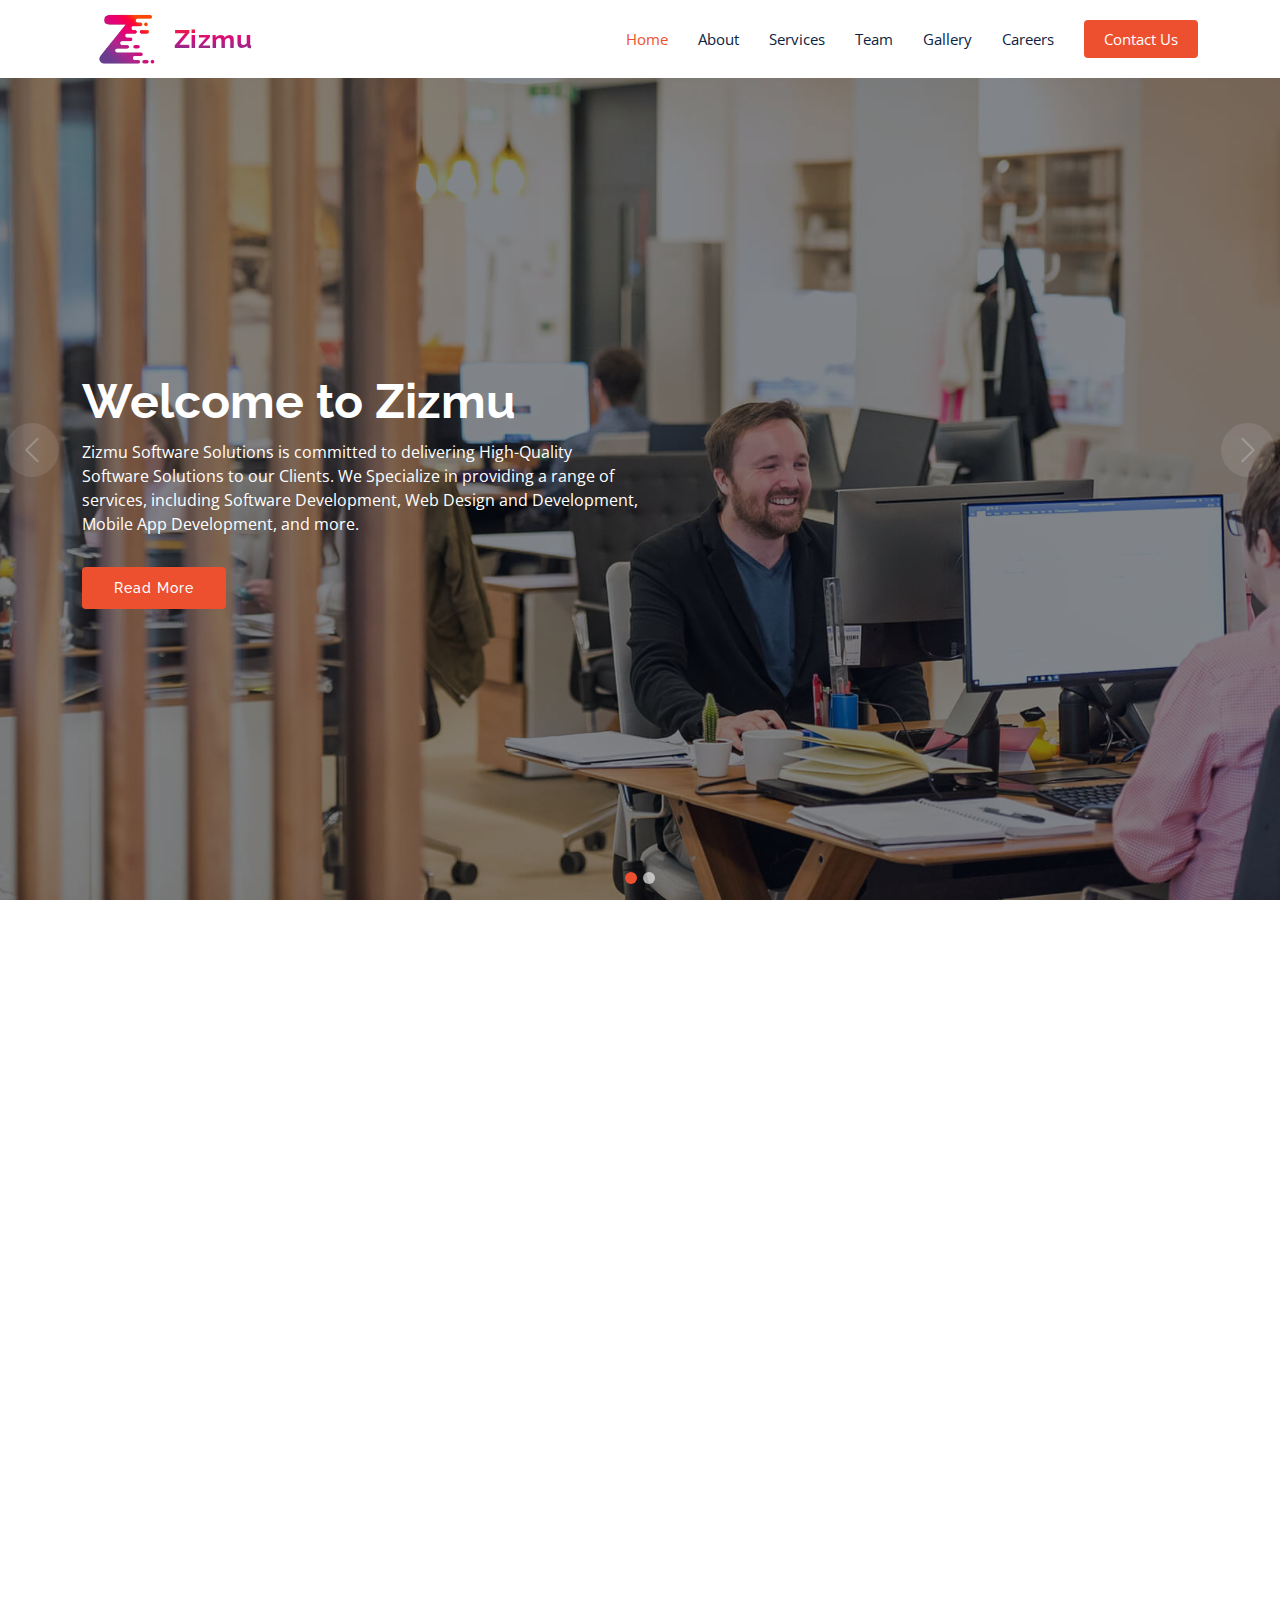
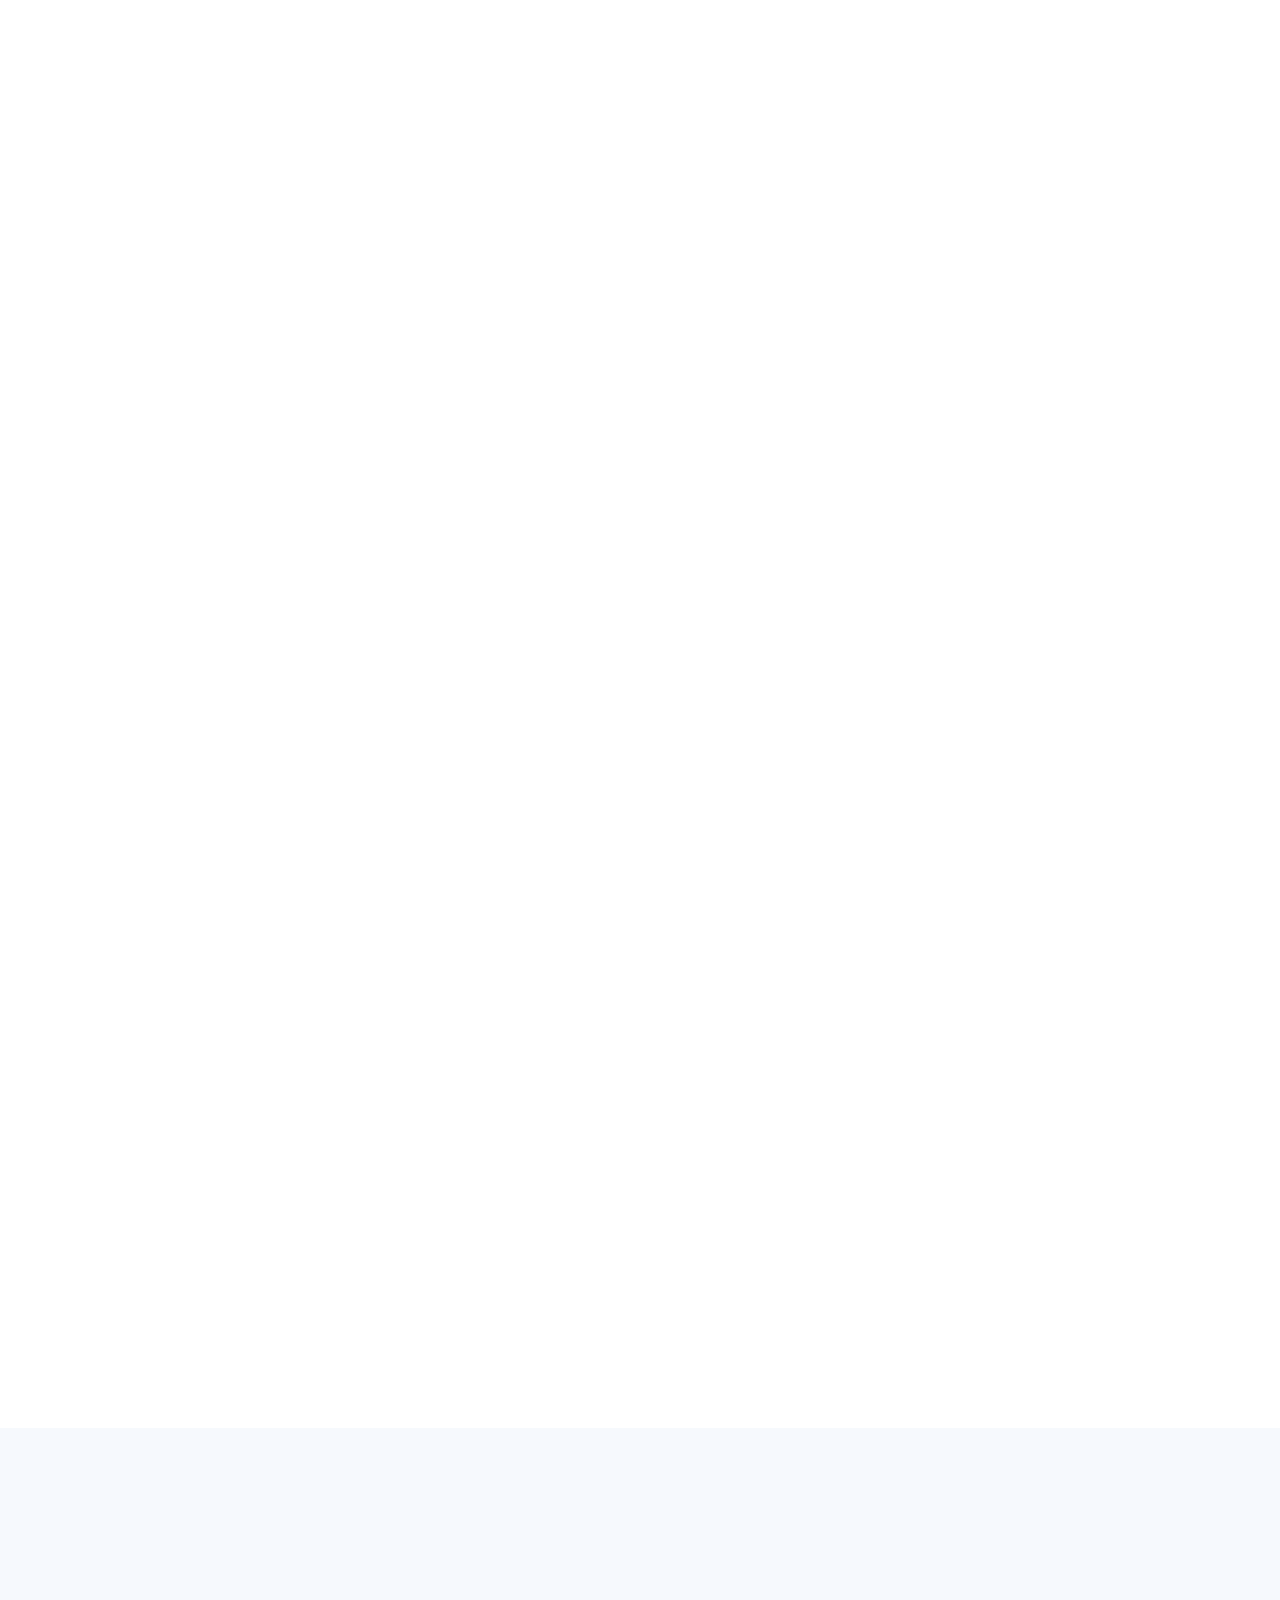
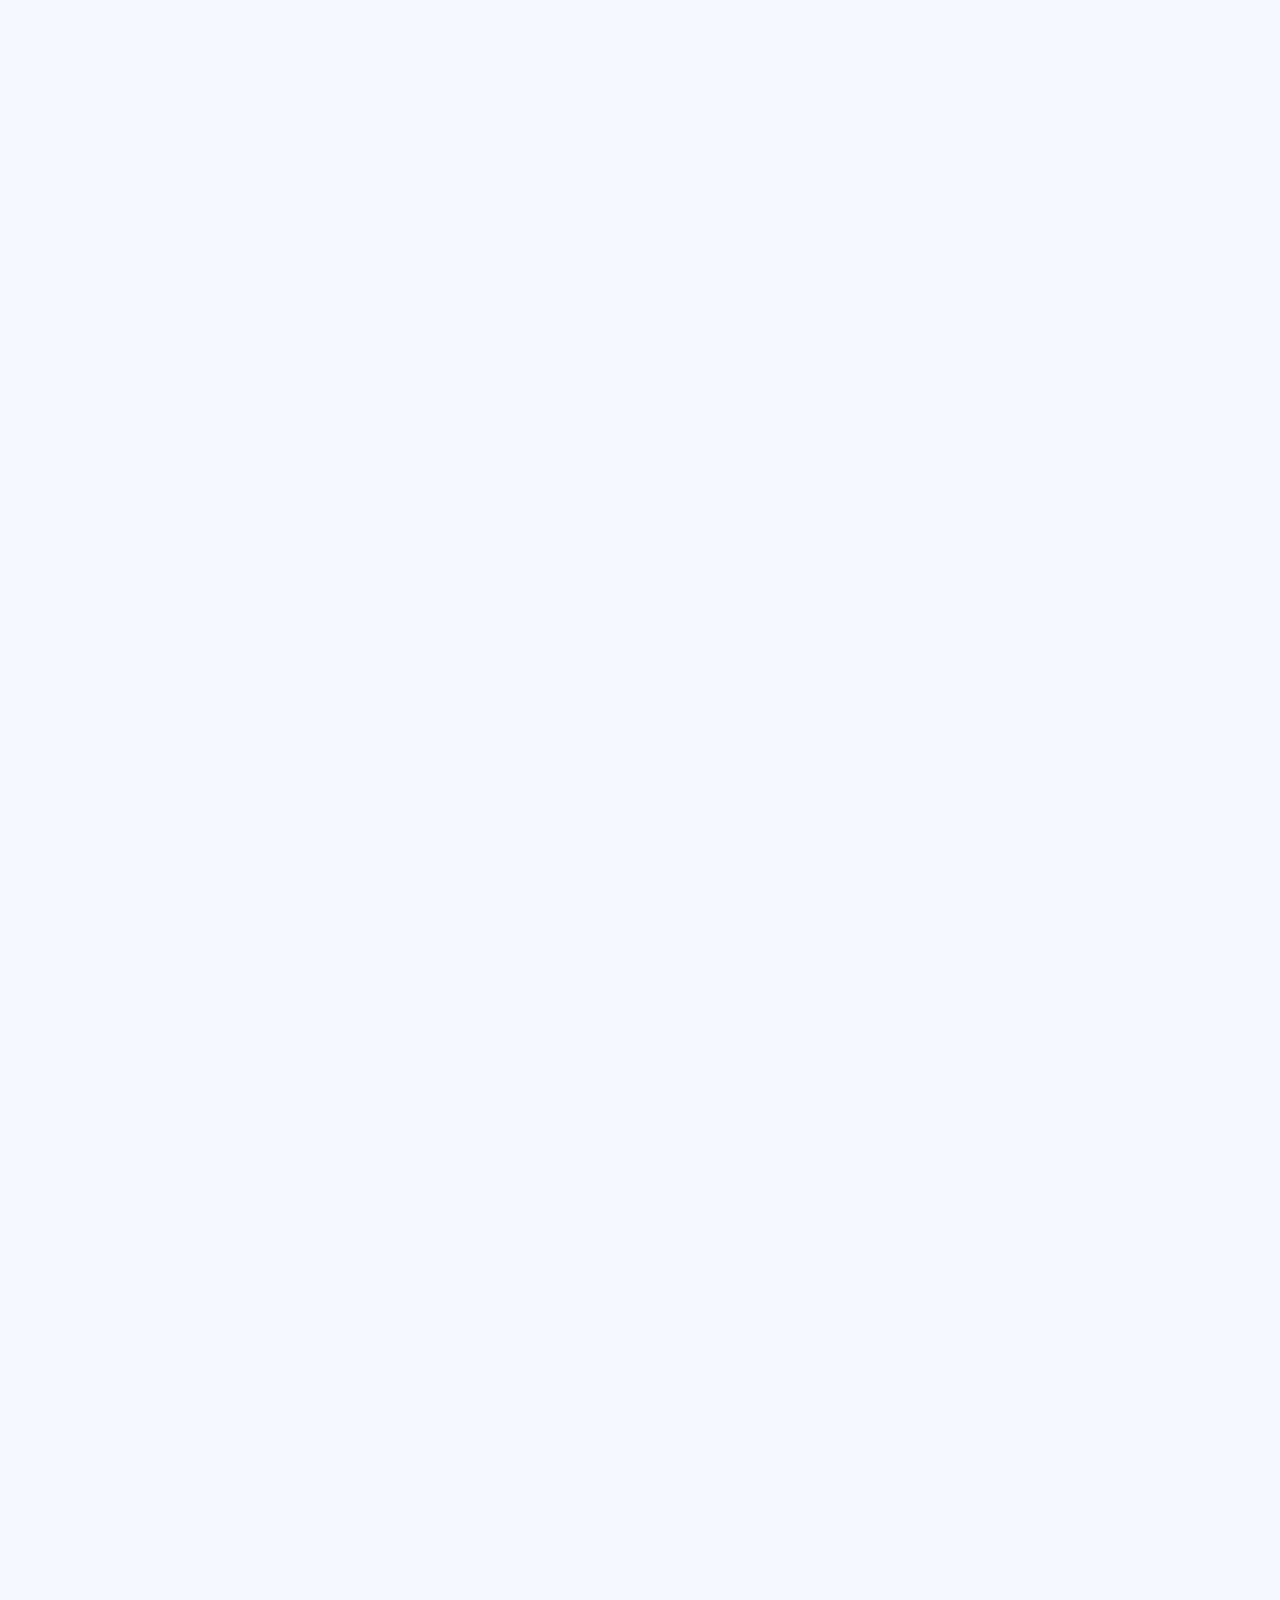
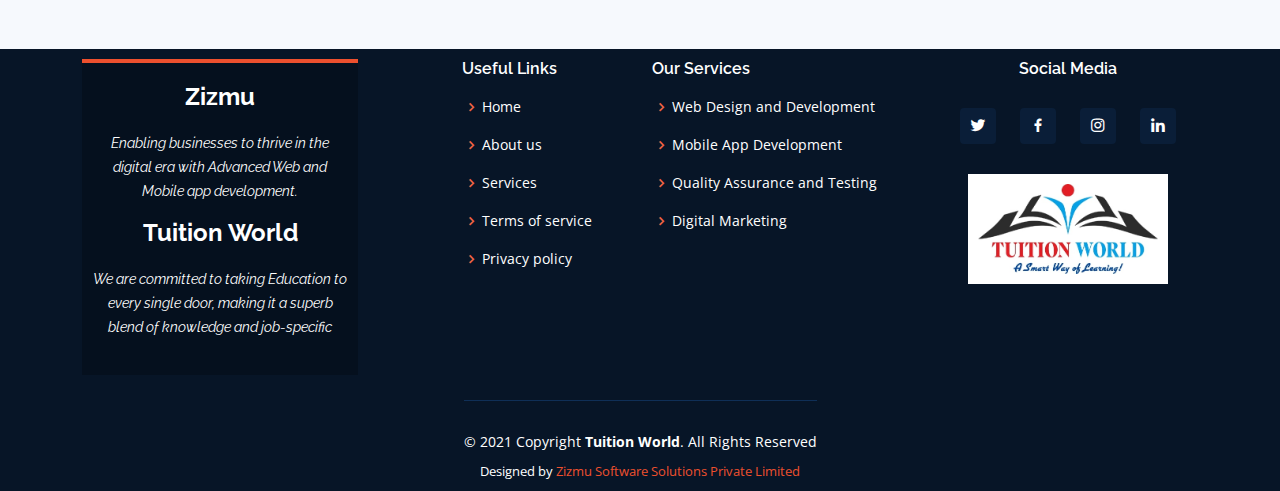
==== commit 225fca7f: "zizmu2" ====
--- a/index.html
+++ b/index.html
@@ -5,7 +5,7 @@
   <meta charset="utf-8">
   <meta content="width=device-width, initial-scale=1.0" name="viewport">
 
-  <title>ZIZMU Software Solutions</title>
+  <title>Zizmu Software Solutions</title>
   <meta content="" name="description">
   <meta content="" name="keywords">
 
@@ -45,7 +45,7 @@
 
       <div class="d-flex flex-row align-items-center">
         <a href="index.html" class="logo"><img src="assets/img/Logo final.png" alt="" class="img-fluid"></a>
-        <h1 class="logo"><a href="index.html">ZIZMU</a></h1>
+        <h1 class="logo"><a href="index.html">Zizmu</a></h1>
       </div>
       <!-- Uncomment below if you prefer to use an image logo -->
       
@@ -78,7 +78,7 @@
             </ul>
           </li>-->
           <li><a class="nav-link scrollto" href="careers.html" >Careers</a></li>
-          <li><a class="nav-link scrollto" href="talentTest.html">Talent Test</a></li>
+          <!-- <li><a class="nav-link scrollto" href="talentTest.html">Talent Test</a></li> -->
           <!-- <li><a class="nav-link scrollto" href="#contact">Contact</a></li> -->
           <li><a class="getstarted scrollto" href="#contact">Contact Us</a></li>
         </ul>
@@ -101,8 +101,8 @@
         <div class="carousel-item active" style="background-image: url(assets/img/slide/slide-1.jpg)">
           <div class="carousel-container">
             <div class="container">
-              <h2 class="animate__animated animate__fadeInDown">Welcome to <span>ZIZMU</span></h2>
-              <p class="animate__animated animate__fadeInUp">ZIZMU Software Solutions is committed to delivering High-Quality Software Solutions to our Clients. We Specialize in providing a range of services, including Software Development, Web Design and Development, Mobile App Development, and more.</p>
+              <h2 class="animate__animated animate__fadeInDown">Welcome to <span>Zizmu</span></h2>
+              <p class="animate__animated animate__fadeInUp">Zizmu Software Solutions is committed to delivering High-Quality Software Solutions to our Clients. We Specialize in providing a range of services, including Software Development, Web Design and Development, Mobile App Development, and more.</p>
               <a href="#about" class="btn-get-started animate__animated animate__fadeInUp scrollto">Read More</a>
             </div>
           </div>
@@ -158,17 +158,20 @@
         <div class="row content">
           <div class="col-lg-6">
             <p>
-              At ZIZMU Software Solutions, we believe in Transparency and Accountability. We pride ourselves on our ability to communicate effectively with our Clients, Providing regular updates and progress reports throughout the Project lifecycle. 
+              Zizmu Software Solutions Private Limited is a cutting-edge technology company that specializes in providing innovative software solutions and services. Established in 2023, Zizmu has earned a reputation for delivering high-quality and customized software solutions to meet the unique needs of businesses across various industries. 
             </p>
             <ul>
-              <li><i class="ri-check-double-line"></i> We are committed to Delivering Projects on time and within Budget while maintaining the highest standards of quality and professionalism.</li>
-              <li><i class="ri-check-double-line"></i>Our vision is to become a leading Software Solutions provider, delivering Innovative and Cutting-edge Solutions to clients around the World.</li>
-              <li><i class="ri-check-double-line"></i> We are committed to positively impacting the world through our work, and we strive to build long-lasting relationships with our clients based on trust, respect, and mutual benefit.</li>
+              <li><i class="ri-check-double-line"></i>At Zizmu, we are driven by a passion for technology and a commitment to excellence. Our team of experienced software engineers, designers, and project managers work closely with clients to understand their business goals and challenges.</li>
+              <li><i class="ri-check-double-line"></i>Our comprehensive range of services includes software development, application integration, custom software solutions, web and mobile app development, cloud-based solutions, and software maintenance and support.</li>
+              <li><i class="ri-check-double-line"></i> Zizmu is known for its customer-centric approach and strong emphasis on quality. We follow industry best practices and adhere to strict quality standards throughout the software development lifecycle.</li>
             </ul>
           </div>
           <div class="col-lg-6 pt-4 pt-lg-0">
             <p>
-              As a company, we believe in putting our clients first. We take the time to understand our client's unique needs and goals and work closely with them to Develop Customized Solutions that meet their specific requirements. Our team of experienced Developers and Designers deeply understands the latest technologies and trends, and we are dedicated to staying up-to-date with the latest developments in our Industry.
+              We cater to clients of all sizes, from startups to enterprises, and have successfully delivered projects across various domains, including healthcare, finance, e-commerce, education, and more. Our ability to understand complex business processes and transform them into intuitive software solutions has earned us the trust and loyalty of our clients.
+            </p>
+            <p>
+              Zizmu Software Solutions Private Limited is committed to fostering long-term partnerships with our clients, assisting them in achieving their digital transformation goals and staying ahead in today's competitive market. We strive to provide exceptional service, unmatched quality, and continuous innovation, making us the preferred technology partner for businesses seeking reliable and innovative software solutions.
             </p>
             <!-- <a href="#" class="btn-learn-more">Learn More</a> -->
           </div>
@@ -365,7 +368,7 @@
                   <h4>Ceo &amp; Founder</h4>
                   <p>
                     <i class="bx bxs-quote-alt-left quote-icon-left"></i>
-                    ZIZMU Software Solutions has been an excellent partner in Developing our e-commerce website. Their team was highly responsive and communicative throughout the project, and they delivered a solution that met all of our requirements. We are very pleased with the quality of their work and the level of professionalism they demonstrated
+                    "Zizmu Software Solutions exceeded our expectations by delivering a scalable and user-friendly custom software solution, enhancing our operational efficiency. Their expertise and professionalism were invaluable in our digital transformation journey."
                     <i class="bx bxs-quote-alt-right quote-icon-right"></i>
                   </p>
                 </div>
@@ -377,25 +380,10 @@
                 <div class="testimonial-item">
                   <img src="assets/img/avtarrrEmpty.jpg" class="testimonial-img" alt="">
                   <h3>Hari Krishna</h3>
-                  <h4>Designer</h4>
+                  <h4>CTO of DheOne Online Store.</h4>
                   <p>
                     <i class="bx bxs-quote-alt-left quote-icon-left"></i>
-                    "The team at ZIZMU Software Solutions is highly knowledgeable and professional. They were able to quickly understand our unique needs and requirements, and they delivered a customized Software Solution that exceeded our expectations. We are very satisfied with their work and look forward to continuing our partnership with them."
-                    <i class="bx bxs-quote-alt-right quote-icon-right"></i>
-                  </p>
-                </div>
-              </div>
-            </div><!-- End testimonial item -->
-
-            <div class="swiper-slide">
-              <div class="testimonial-wrap">
-                <div class="testimonial-item">
-                  <img src="assets/img/avtarLady.jpg" class="testimonial-img" alt="">
-                  <h3>Poojitha</h3>
-                  <h4>Store Owner</h4>
-                  <p>
-                    <i class="bx bxs-quote-alt-left quote-icon-left"></i>
-                    ZIZMU Software Solutions provided us with exceptional Web Development Services. Their team was highly skilled and dedicated to delivering a high-quality solution. They went above and beyond to ensure that our website was responsive, user-friendly, and met all of our requirements. We highly recommend their services.
+                    "Zizmu Software Solutions, a highly recommended technology partner, developed a top-notch mobile app for our e-commerce business, surpassing our expectations with their technical expertise and on-time delivery."
                     <i class="bx bxs-quote-alt-right quote-icon-right"></i>
                   </p>
                 </div>
@@ -406,11 +394,11 @@
               <div class="testimonial-wrap">
                 <div class="testimonial-item">
                   <img src="assets/img/avtarrrEmpty.jpg" class="testimonial-img" alt="">
-                  <h3>Akash Reddy</h3>
-                  <h4>Freelancer</h4>
+                  <h3>Michael Brown</h3>
+                  <h4>IT Manager at Global Logistics Inc.</h4>
                   <p>
                     <i class="bx bxs-quote-alt-left quote-icon-left"></i>
-                    ZIZMU Software Solutions has been our go-to partner for Software Development for several years. They have a deep understanding of the latest Technologies and trends, and their team is always able to deliver solutions that are Innovative and effective. We highly recommend their services.
+                    "Zizmu Software Solutions modernized our legacy systems with a comprehensive software solution, streamlining our processes and demonstrating outstanding professionalism and dedication."
                     <i class="bx bxs-quote-alt-right quote-icon-right"></i>
                   </p>
                 </div>
@@ -420,12 +408,27 @@
             <div class="swiper-slide">
               <div class="testimonial-wrap">
                 <div class="testimonial-item">
-                  <img src="assets/img/avtarLady.jpg" class="testimonial-img" alt="">
-                  <h3>Mounika</h3>
-                  <h4>Entrepreneur</h4>
+                  <img src="assets/img/avtarrrEmpty.jpg" class="testimonial-img" alt="">
+                  <h3>Dr. Sarah Thompson</h3>
+                  <h4>Medical Director at HealthTech Solutions.</h4>
                   <p>
                     <i class="bx bxs-quote-alt-left quote-icon-left"></i>
-                    "We hired ZIZMU Software Solutions to Develop a custom Mobile Application for our business, and we were extremely impressed with their work. Their team was highly skilled and knowledgeable, and they delivered a solution that met all of our needs. We highly recommend their services." 
+                    "Zizmu Software Solutions revolutionized our healthcare organization with a custom web application, improving patient record management and providing prompt support and maintenance services." 
+                    <i class="bx bxs-quote-alt-right quote-icon-right"></i>
+                  </p>
+                </div>
+              </div>
+            </div><!-- End testimonial item -->
+
+            <div class="swiper-slide">
+              <div class="testimonial-wrap">
+                <div class="testimonial-item">
+                  <img src="assets/img/avtarrrEmpty.jpg" class="testimonial-img" alt="">
+                  <h3>Laura Davis</h3>
+                  <h4>CFO of Financial Innovations Ltd.</h4>
+                  <p>
+                    <i class="bx bxs-quote-alt-left quote-icon-left"></i>
+                    "Zizmu Software Solutions has been an exceptional technology partner, delivering a tailored software solution that transformed our financial operations. Their attention to detail, timely delivery, and commitment to excellence have made them an invaluable asset to our organization."
                     <i class="bx bxs-quote-alt-right quote-icon-right"></i>
                   </p>
                 </div>
@@ -572,7 +575,7 @@
 
           <div class="col-xl-3 col-lg-4 col-md-6">
             <div class="member" data-aos="zoom-in" data-aos-delay="100">
-              <img src="assets/img/raj .jpg" class="img-fluid" alt="">
+              <img src="./assets/img/team/Rajusirpic.jpg" class="img-fluid" alt="">
               <div class="member-info">
                 <div class="member-info-content">
                   <h4>Bhagyaraj Daroju</h4>
@@ -590,11 +593,11 @@
 
           <div class="col-xl-3 col-lg-4 col-md-6" data-wow-delay="0.1s">
             <div class="member" data-aos="zoom-in" data-aos-delay="200">
-              <img src="assets/img/krishnaja.jpg" class="img-fluid" alt="">
+              <img src="./assets/img/team/krishnaja_mam.jpg" class="img-fluid" alt="">
               <div class="member-info">
                 <div class="member-info-content">
-                  <h4>krishnaja</h4>
-                  <span>Human Resource</span>
+                  <h4>krishnaja Reddy</h4>
+                  <span>Director-Accounts & Finance</span>
                 </div>
                 <div class="social">
                   <a href=""><i class="bi bi-twitter"></i></a>
@@ -606,13 +609,13 @@
             </div>
           </div>
 
-          <!-- <div class="col-xl-3 col-lg-4 col-md-6" data-wow-delay="0.2s">
+          <div class="col-xl-3 col-lg-4 col-md-6" data-wow-delay="0.2s">
             <div class="member" data-aos="zoom-in" data-aos-delay="300">
-              <img src="assets/img/Lakpathi_515x519.jpg" class="img-fluid" alt="">
+              <img src="./assets/img/team/praveen_sir1.jpg" class="img-fluid" alt="">
               <div class="member-info">
                 <div class="member-info-content">
-                  <h4>Lakpathi Banothu</h4>
-                  <span>CTO</span>
+                  <h4>Praveen Bugga</h4>
+                  <span>Director of Human Resources</span>
                 </div>
                 <div class="social">
                   <a href=""><i class="bi bi-twitter"></i></a>
@@ -624,7 +627,7 @@
             </div>
           </div>
 
-          <div class="col-xl-3 col-lg-4 col-md-6" data-wow-delay="0.3s">
+         <!-- <div class="col-xl-3 col-lg-4 col-md-6" data-wow-delay="0.3s">
             <div class="member" data-aos="zoom-in" data-aos-delay="400">
               <img src="assets/img/SaiKiran3.jpg" class="img-fluid" alt="">
               <div class="member-info">
@@ -805,9 +808,9 @@
               </div>
               <div class="col-md-6">
                 <div class="info-box mt-4">
-					<a href="mailto:info@ZIZMU.co.in" target="_blank"><i class="bx bx-envelope"></i></a>
+					<a href="mailto:info@Zizmu.co.in" target="_blank"><i class="bx bx-envelope"></i></a>
                   <h3>Email Us</h3>
-                  <p>info@zizmu.in</p>
+                  <p>info@Zizmu.in</p>
                 </div>
               </div>
               <div class="col-md-6">
@@ -861,8 +864,8 @@
 
           <div class="col-lg-4 col-md-6">
             <div class="footer-info mr-5">
-              <h3>ZIZMU</h3>
-              <p class="pb-3"><em>ZIZMU is a global leader in next-generation Digital Services and Consulting.</em></p>
+              <h3>Zizmu</h3>
+              <p class="pb-3"><em>Enabling businesses to thrive in the digital era with Advanced Web and Mobile app development.</em></p>
               <h3>Tuition World</h3>
               <p class="pb-3"><em>We are committed to taking Education to every single door, making it a superb blend of knowledge and job-specific</em></p>
 
@@ -871,7 +874,7 @@
                 Opp Park Hayath Hotel Lane,
                 Venkat Nagar,Road no:2 Banjara Hills,Hyderabad,Telangana-500034<br><br>
                 <strong>Phone:</strong>+91 7337326804/7702288603<br>
-                <strong>Email:</strong>hr@ZIZMU.in/info@tuitionworld.co.in<br>
+                <strong>Email:</strong>hr@Zizmu.in/info@tuitionworld.co.in<br>
               </p> -->
               <!-- <div class="social-links mt-3">
                 <a target="_blank" href="https://twitter.com/krishnaja_reddy?t=0VWfQdmE9bd6Aqf3W6dO0Q&s=03" class="twitter"><i class="bx bxl-twitter"></i></a>
@@ -889,8 +892,8 @@
               <li><i class="bx bx-chevron-right"></i> <a href="#hero">Home</a></li>
               <li><i class="bx bx-chevron-right"></i> <a href="#about">About us</a></li>
               <li><i class="bx bx-chevron-right"></i> <a href="#services">Services</a></li>
-              <li><i class="bx bx-chevron-right"></i> <a href="#hero">Terms of service</a></li>
-              <li><i class="bx bx-chevron-right"></i> <a href="#hero">Privacy policy</a></li>
+              <li><i class="bx bx-chevron-right"></i> <a href="./termsConditions.html">Terms of service</a></li>
+              <li><i class="bx bx-chevron-right"></i> <a href="./privacy.html">Privacy policy</a></li>
             </ul>
           </div>
           
@@ -945,7 +948,7 @@
           <!-- You can delete the links only if you purchased the pro version. -->
           <!-- Licensing information: https://bootstrapmade.com/license/ -->
           <!-- Purchase the pro version with working PHP/AJAX contact form: https://bootstrapmade.com/multi-responsive-bootstrap-template/ -->
-          Designed by <a href=#>ZIZMU Software Solutions Private Limited</a><!--Changed the href link -->
+          Designed by <a href="index.html">Zizmu Software Solutions Private Limited</a><!--Changed the href link -->
         </div>
       </div>
 
@@ -976,7 +979,7 @@
             Host : "smtp.elasticemail.com",
             Username : "john.web2301@gmail.com",
             Password : "AE3F4D82676CC2D6687192C823785D4E86DF",
-            To : "info@zizmu.in",
+            To : "info@Zizmu.in",
             From : "john.web2301@gmail.com",
             Subject : "New Customer Details",
             Body : body,
--- a/assets/css/style.css
+++ b/assets/css/style.css
@@ -134,7 +134,7 @@
   line-height: 1;
   font-weight: 700;
   letter-spacing: 0.5px;
-  text-transform: uppercase;
+  /* text-transform: uppercase; */
 }
 
 #header .logo a {
@@ -1932,4 +1932,6 @@
     margin: -20px 0 30px 0;
   }
 }
-
+.containerPrivacy{
+  padding: 30px;
+}
